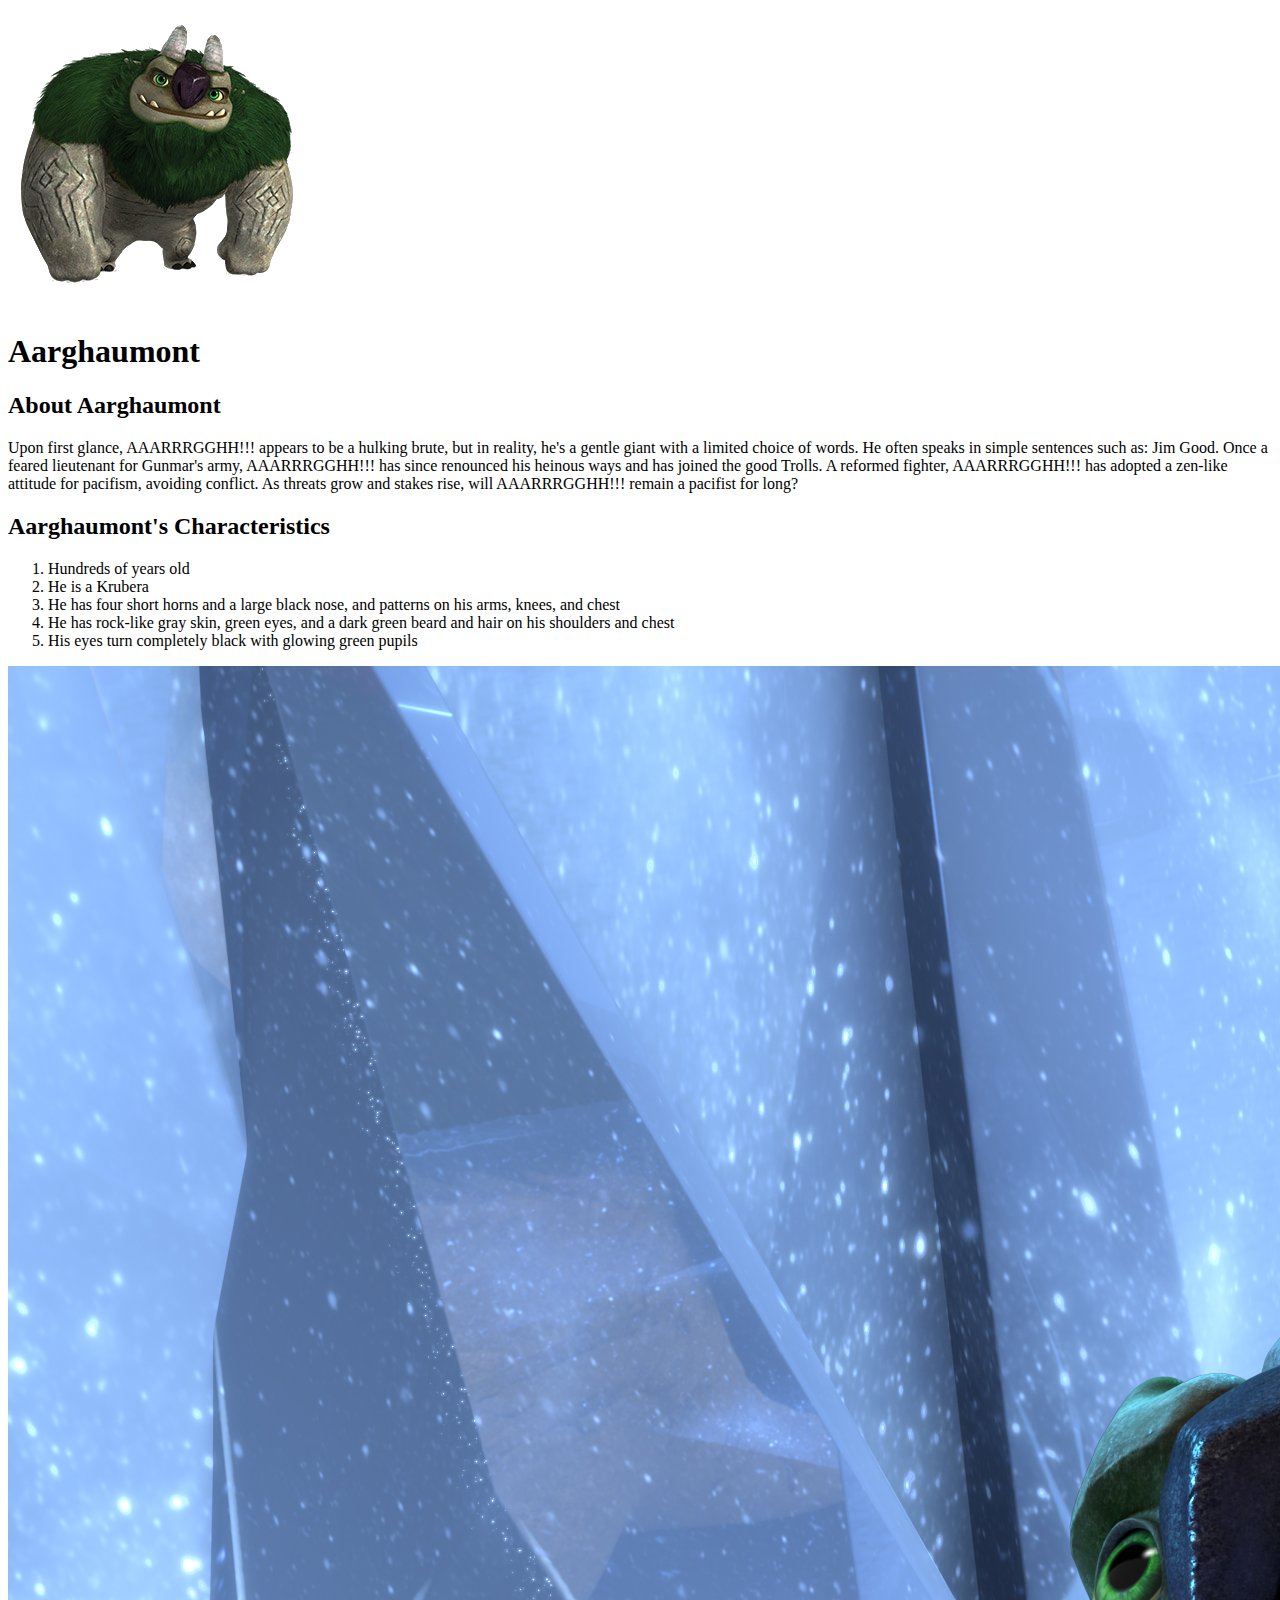
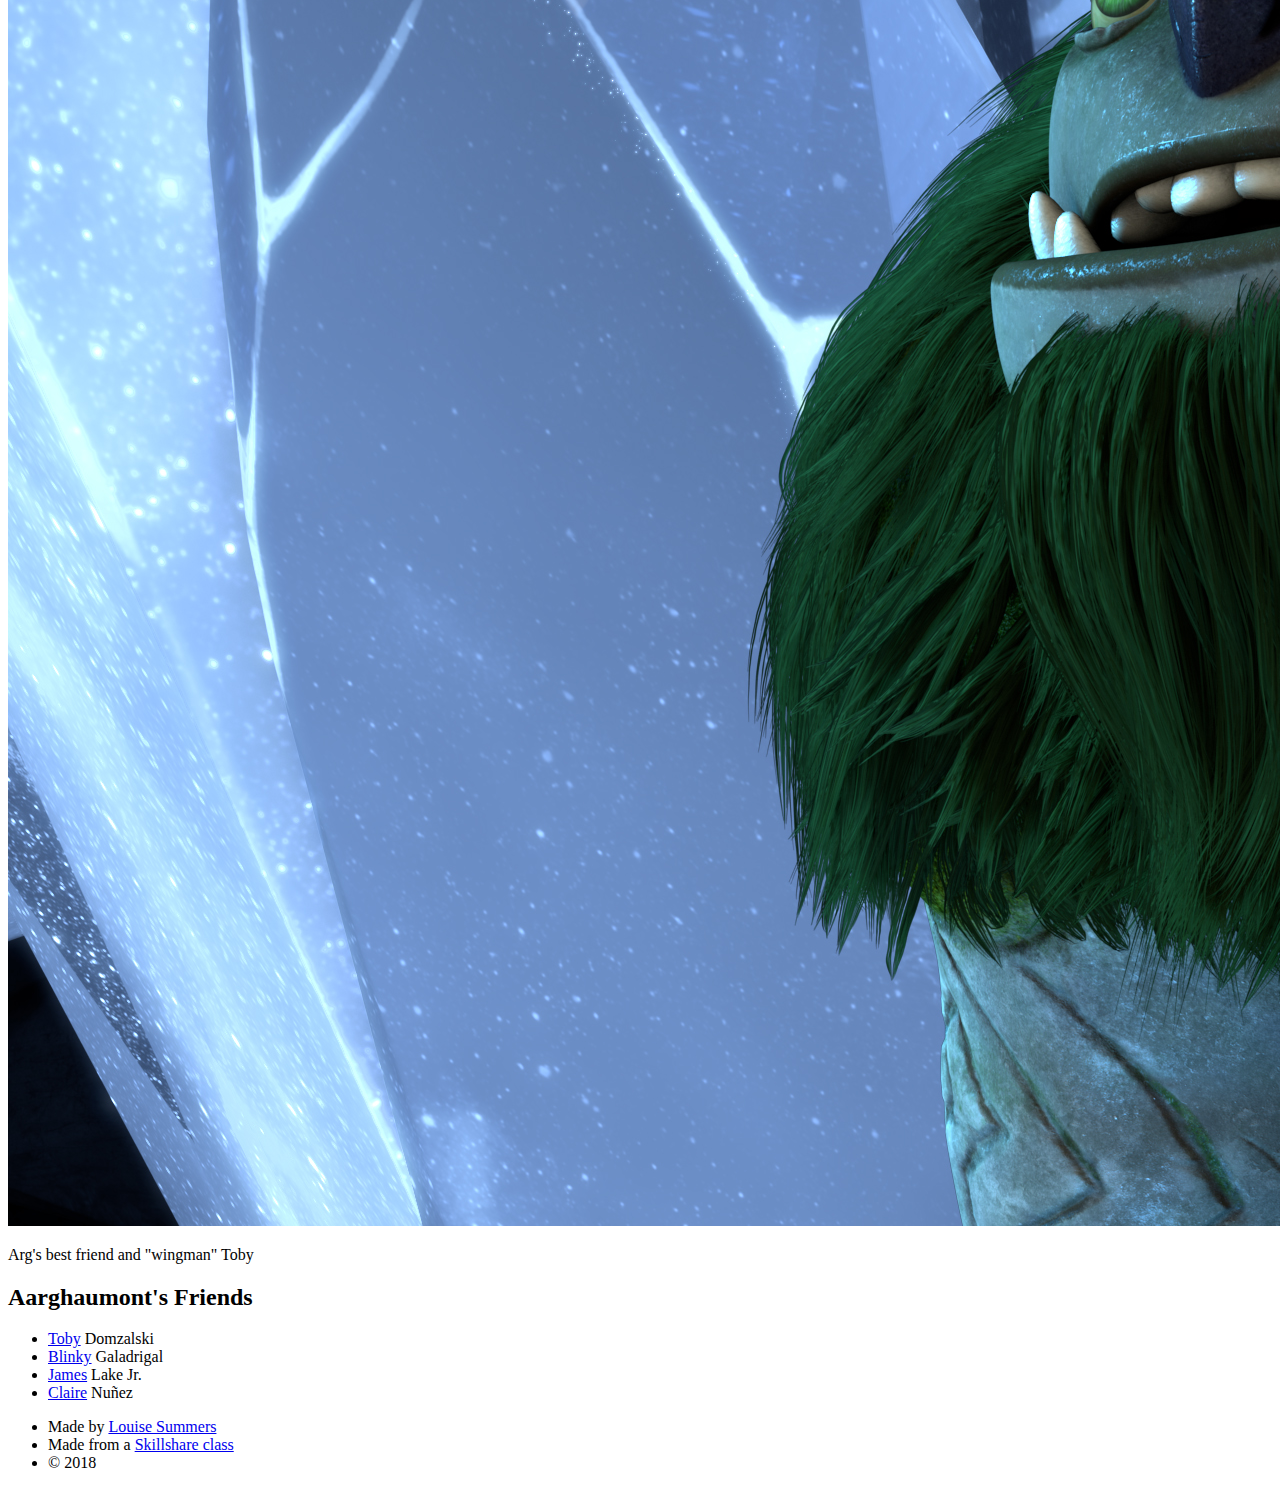
==== index.html @ 966c1275 "First commit for arg" ====
<!DOCTYPE html>
<html>
<head>
	<title>Aarghaumont</title>
	<link rel="stylesheet" type="text/css" href="css/hero.css">
</head>
<body>
	<div class="wrapper">
		<header>
			<img src="img/profile.jpg">
			<h1>Aarghaumont</h1>
		</header>
		<div class="content">
			<h2>About Aarghaumont</h2>
			<p>Upon first glance, AAARRRGGHH!!! appears to be a hulking brute, but in reality, he's a gentle giant with a limited choice of words. He often speaks in simple sentences such as: Jim Good. Once a feared lieutenant for Gunmar's army, AAARRRGGHH!!! has since renounced his heinous ways and has joined the good Trolls. A reformed fighter, AAARRRGGHH!!! has adopted a zen-like attitude for pacifism, avoiding conflict. As threats grow and stakes rise, will AAARRRGGHH!!! remain a pacifist for long?</p>
			<h2>Aarghaumont's Characteristics</h2>
			<ol>
				<li>Hundreds of years old</li>
				<li>He is a Krubera</li>
				<li>He has four short horns and a large black nose, and patterns on his arms, knees, and chest</li>
				<li>He has rock-like gray skin, green eyes, and a dark green beard and hair on his shoulders and chest</li>
				<li>His eyes turn completely black with glowing green pupils</li>
				</ol>
				<img class="big-image" src="img/big-image.jpg">
				<p class="caption">Arg's best friend and "wingman" Toby</p>
				<h2>Aarghaumont's Friends</h2>
				<ul>
					<li><a href="http://talesofarcadia.wikia.com/wiki/Toby_Domzalski" target="_blank" title="See Toby's page">Toby</a> Domzalski</li>
					<li><a href="http://talesofarcadia.wikia.com/wiki/Blinky_Galadrigal" target="_blank" title="See Blinky's page">Blinky</a> Galadrigal</li>
					<li><a href="http://talesofarcadia.wikia.com/wiki/Jim_Lake_Jr." target="_blank" title="See Jim's page">James</a> Lake Jr.</li>
					<li><a href="http://talesofarcadia.wikia.com/wiki/Claire_Nu%C3%B1ez" target="_blank" title="See Claire's page">Claire</a> Nuñez</li>
				</ul>
		</div>
		<footer>
			<ul>
				<li>Made by <a href="https://www.behance.net/louise_summers" target="_blank" title="See My Bechance profile">Louise Summers</a></li>
				<li>Made from a <a href="https://www.skillshare.com" target="_blank" title="Skillshare">Skillshare class</a></li>
				<li>&copy; 2018</li>
			</ul>
		</footer>
	</div>

</body>
</html>
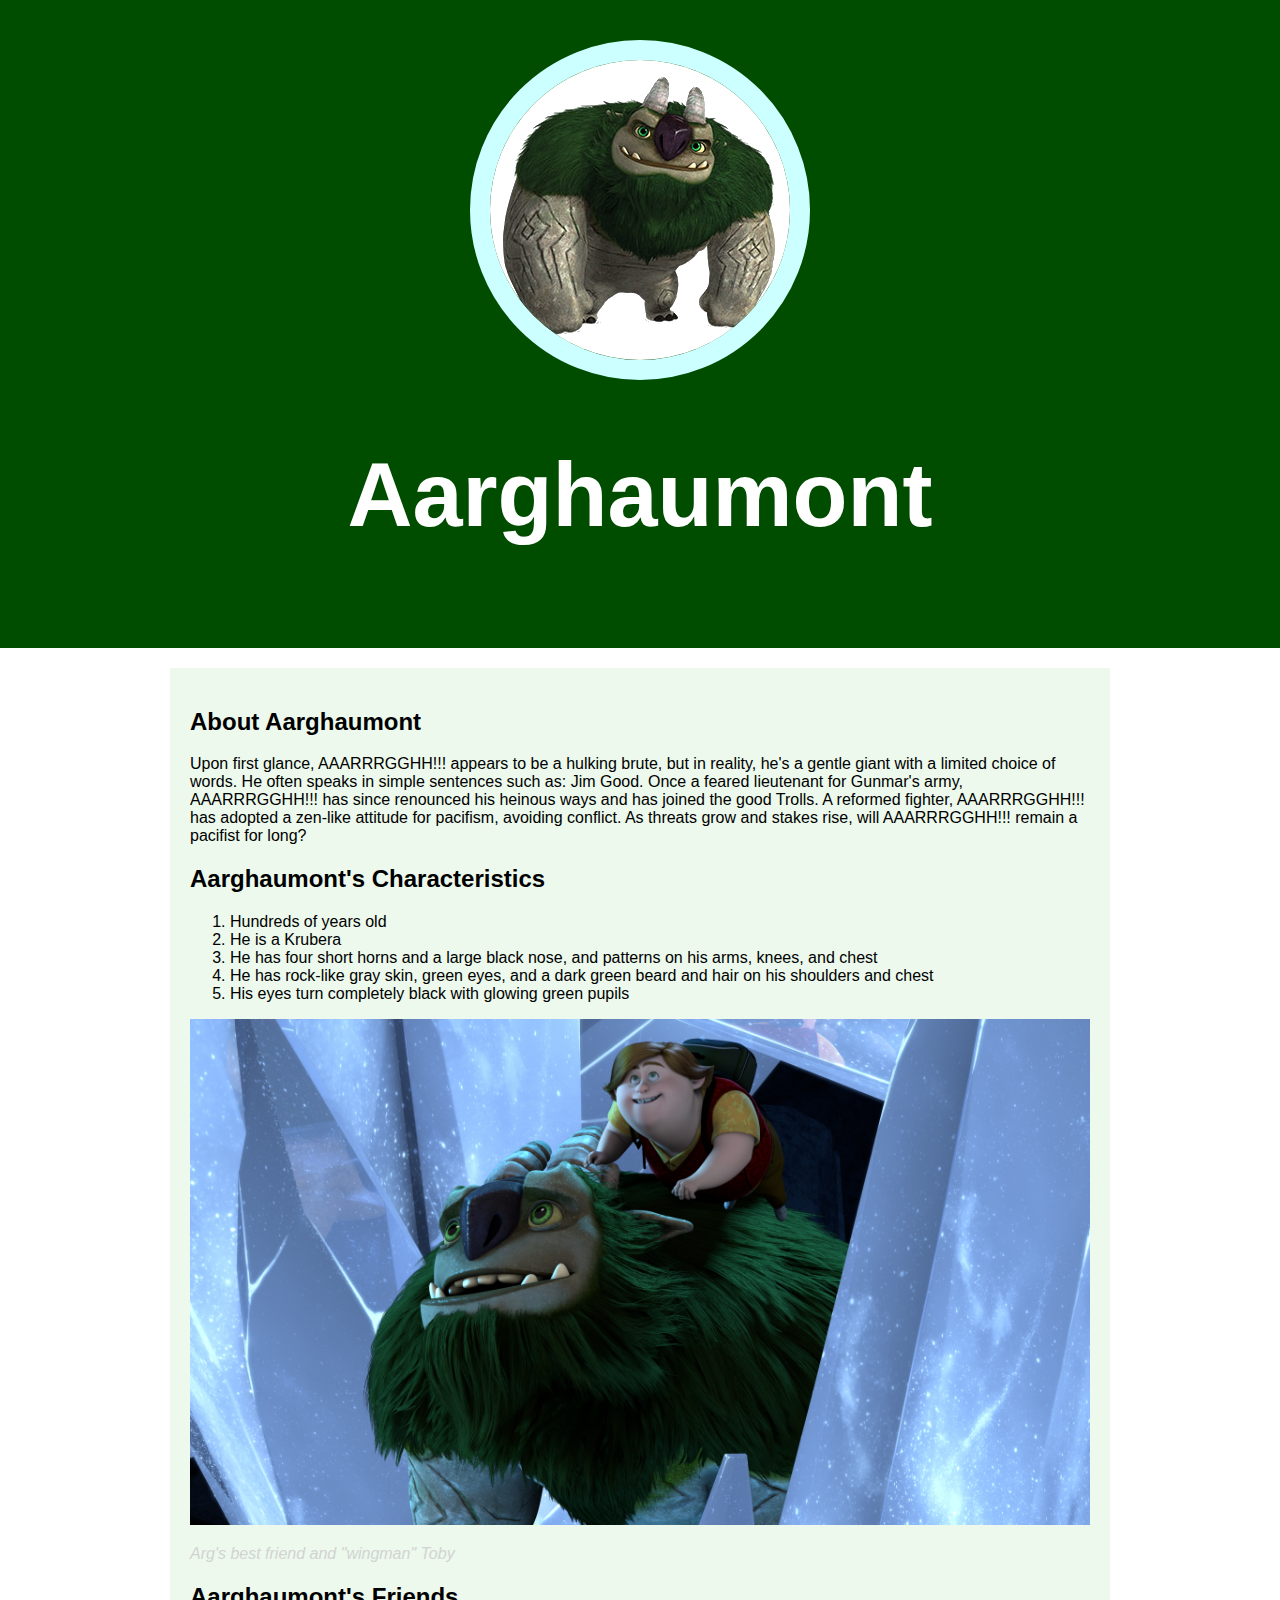
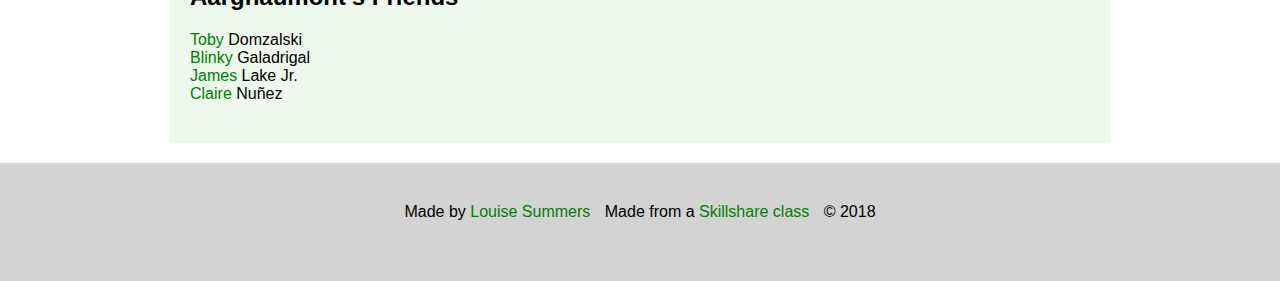
==== commit 940725b2: "try 2" ====
--- a/index.html
+++ b/index.html
@@ -2,17 +2,19 @@
 <html>
 <head>
 	<title>Aarghaumont</title>
-	<link rel="stylesheet" type="text/css" href="css/hero.css">
+	<link rel="stylesheet" type="text/css" 
+	href="hero.css">
 </head>
 <body>
-	<div class="wrapper">
-		<header>
-			<img src="img/profile.jpg">
-			<h1>Aarghaumont</h1>
-		</header>
-		<div class="content">
-			<h2>About Aarghaumont</h2>
-			<p>Upon first glance, AAARRRGGHH!!! appears to be a hulking brute, but in reality, he's a gentle giant with a limited choice of words. He often speaks in simple sentences such as: Jim Good. Once a feared lieutenant for Gunmar's army, AAARRRGGHH!!! has since renounced his heinous ways and has joined the good Trolls. A reformed fighter, AAARRRGGHH!!! has adopted a zen-like attitude for pacifism, avoiding conflict. As threats grow and stakes rise, will AAARRRGGHH!!! remain a pacifist for long?</p>
+
+<div class="wrapper">
+	<header>
+		<img src="img/profile.jpg">
+		<h1>Aarghaumont</h1>
+	</header>
+	<div class="content">
+		<h2>About Aarghaumont</h2>
+		<p>Upon first glance, AAARRRGGHH!!! appears to be a hulking brute, but in reality, he's a gentle giant with a limited choice of words. He often speaks in simple sentences such as: Jim Good. Once a feared lieutenant for Gunmar's army, AAARRRGGHH!!! has since renounced his heinous ways and has joined the good Trolls. A reformed fighter, AAARRRGGHH!!! has adopted a zen-like attitude for pacifism, avoiding conflict. As threats grow and stakes rise, will AAARRRGGHH!!! remain a pacifist for long?</p>
 			<h2>Aarghaumont's Characteristics</h2>
 			<ol>
 				<li>Hundreds of years old</li>
--- a/hero.css
+++ b/hero.css
@@ -0,0 +1,56 @@
+html, body{
+	font-family: arial, san-serif;
+	padding: 0;
+	margin: 0;
+}
+header{
+	background-color: #004d00;
+	padding: 40px;
+	text-align: center;
+}
+h1{
+	font-size: 90px;
+	color: white;
+}
+header img{
+	border-radius: 200px;
+	width: 300px;
+	border: 20px solid #ccffff;
+}
+.content{
+	max-width: 900px;
+	margin: 0 auto;
+	margin-top: 20px;
+	background-color: #ecf9ec;
+	padding: 20px;
+}
+img.big-image{
+	max-width: 100%;
+}
+p.caption{
+	font-size: 16px;
+	color: lightgrey;
+	font-style: italic;
+}
+ul{
+	list-style: none;
+	padding: 0;
+	margin:0;
+	padding-bottom: 20px;
+}
+a{
+	color:green;
+	text-decoration: none;
+}
+footer{
+	margin-top: 20px;
+	padding: 40px 10px;
+	background-color: lightgrey;
+}
+footer ul{
+	text-align: center;
+}
+footer ul li{
+	display: inline-block;
+	margin: 0px 5px;
+}